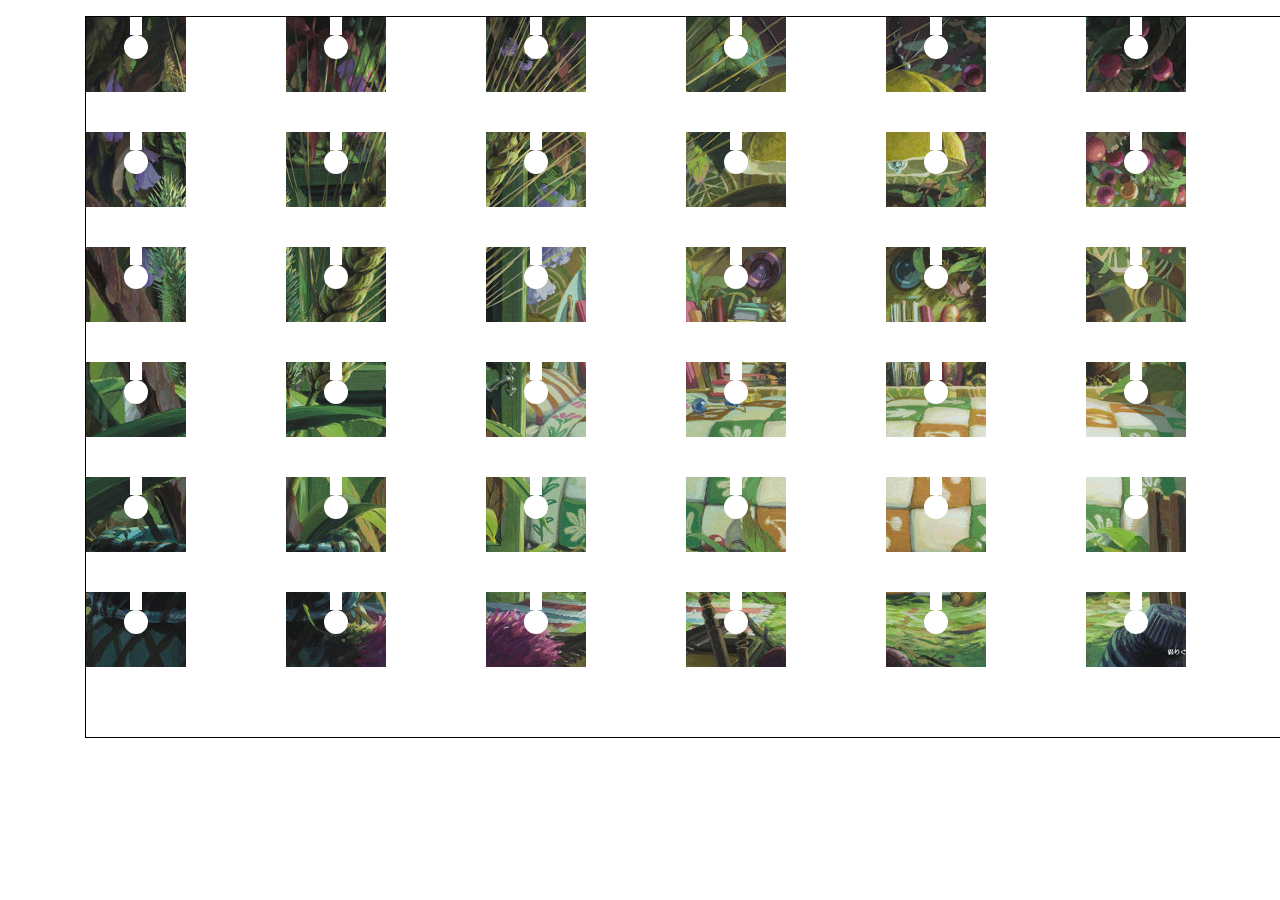
==== JigsawPuzzle/index.html @ 53cbe932 "WIP" ====
<!DOCTYPE html>
<html lang="ja">
  <head>
    <meta charset="utf-8">
    <title>jigsaw-puzzle-js</title>
    <link rel="stylesheet" href="https://stackpath.bootstrapcdn.com/bootstrap/4.3.1/css/bootstrap.min.css" integrity="sha384-ggOyR0iXCbMQv3Xipma34MD+dH/1fQ784/j6cY/iJTQUOhcWr7x9JvoRxT2MZw1T" crossorigin="anonymous">
    <link href="css/style.css" rel="stylesheet">
  </head>
  <body>
    <script>
      const canvasWidth = 1280, canvasHeight = 720;
      let canvasContext = null;
      let canvas = null;

      function updateCanvas() {
        let ctx = canvasContext;
        // キャンバスのクリア
        ctx.clearRect(0, 0, canvasWidth, canvasHeight);
        ctx.fillStyle = "rgba(255, 255, 255, 0.5)";
        ctx.fillRect(0, 0, canvasWidth, canvasHeight);
      }
      function onClick(e) {

      }
    </script>

    <div class="container">
      <canvas id="canvas" width="1280" height="720"></canvas>
      <canvas id="background-canvas" width="100" height="100" hidden></canvas>
    </div> <!-- /container -->
    
    <script src="https://code.jquery.com/jquery-3.3.1.slim.min.js" integrity="sha384-q8i/X+965DzO0rT7abK41JStQIAqVgRVzpbzo5smXKp4YfRvH+8abtTE1Pi6jizo" crossorigin="anonymous"></script>
    <script src="https://cdnjs.cloudflare.com/ajax/libs/popper.js/1.14.7/umd/popper.min.js" integrity="sha384-UO2eT0CpHqdSJQ6hJty5KVphtPhzWj9WO1clHTMGa3JDZwrnQq4sF86dIHNDz0W1" crossorigin="anonymous"></script>
    <script src="https://stackpath.bootstrapcdn.com/bootstrap/4.3.1/js/bootstrap.min.js" integrity="sha384-JjSmVgyd0p3pXB1rRibZUAYoIIy6OrQ6VrjIEaFf/nJGzIxFDsf4x0xIM+B07jRM" crossorigin="anonymous"></script>
    <script src="./js/common.js"></script>
    <script src="./js/resources.js"></script>
    <script src="./js/jigsawpuzzle.js"></script>
    <script>
      //imageList = JigsawPuzzle.Common.loadImages(["./image/sample.jpg"], function() {
      let loaded = JigsawPuzzle.Common.loadImages([JigsawPuzzle.Resources.Image.Sample]);
      loaded.then(function(imageList) {
        canvas = JigsawPuzzle.Common.run(function(context) {
          let puzzleMaker = new JigsawPuzzle.Core.JigsawPuzzleMaker({
            image: imageList[0],
            row: 8,
            column: 6
          });
          
          let p = puzzleMaker.createPieces();
          p.then(function(pieces){
            for (let y = 0; y < puzzleMaker.column; ++y) {
              for (let x = 0; x < puzzleMaker.row; ++x) {
                let index = (y * puzzleMaker.row) + x;
                pieces[index].draw(context, 200 * x, 115 * y);
              }
            }
          });
        });
        canvas.addEventListener('click', onClick, false);
      });
    </script>
  </body>
</html>
---- JigsawPuzzle/css/style.css ----
body {
  padding-top: 16px;
}
#canvas {
  border: solid 1px #000000;
}
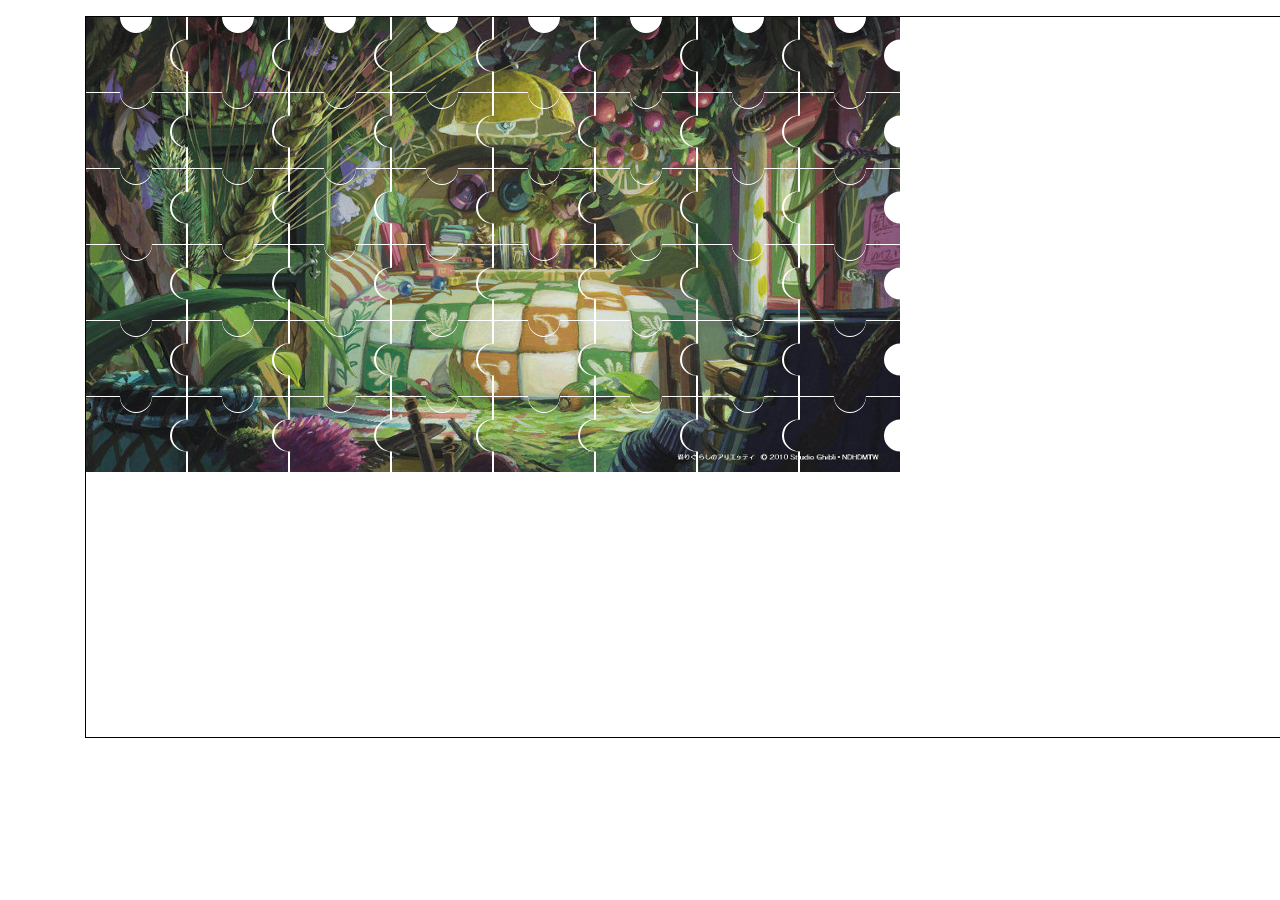
==== commit 2f3fea2c: "ピースの作成" ====
--- a/JigsawPuzzle/index.html
+++ b/JigsawPuzzle/index.html
@@ -51,7 +51,7 @@
             for (let y = 0; y < puzzleMaker.column; ++y) {
               for (let x = 0; x < puzzleMaker.row; ++x) {
                 let index = (y * puzzleMaker.row) + x;
-                pieces[index].draw(context, 200 * x, 115 * y);
+                pieces[index].draw(context, 102 * x, 76 * y);
               }
             }
           });
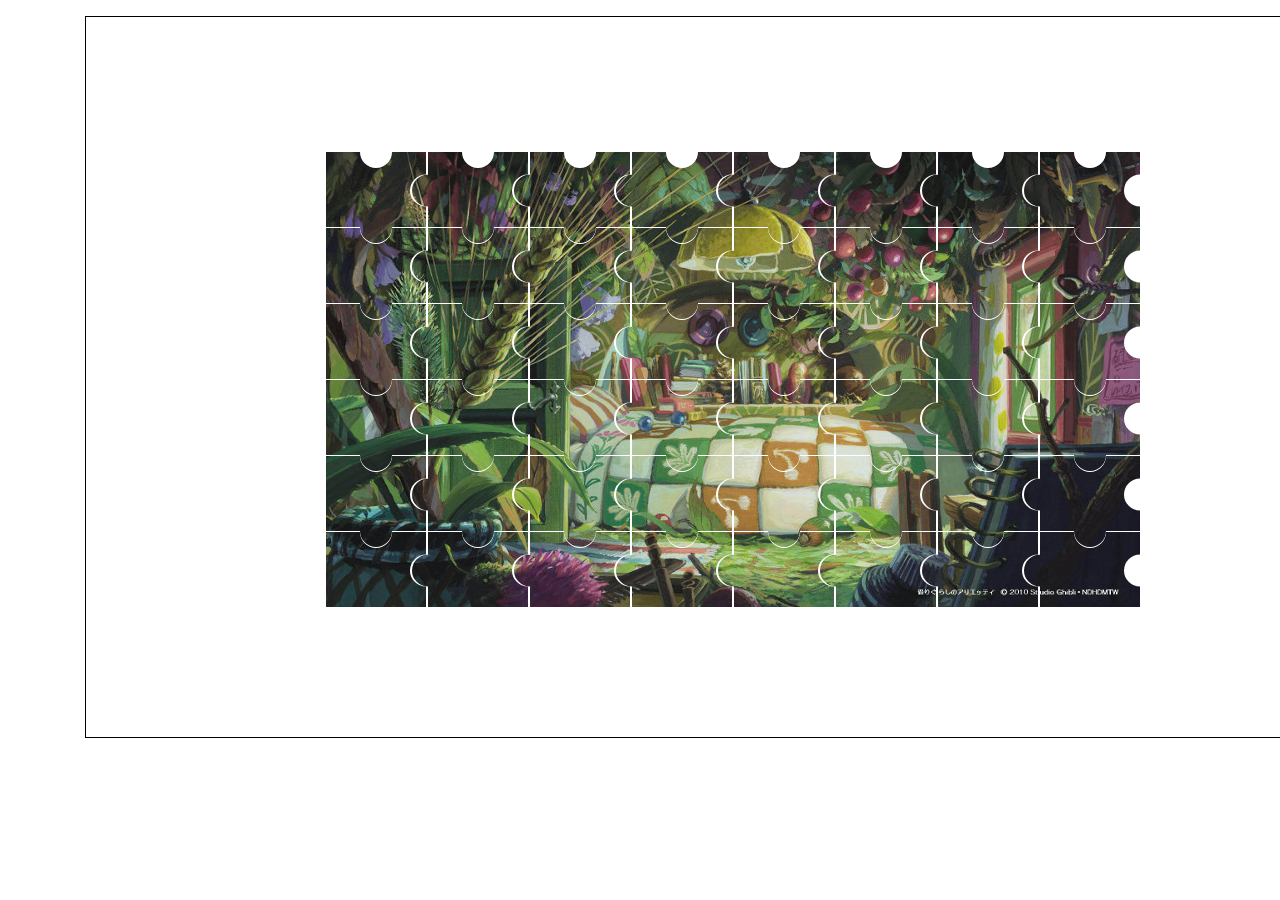
==== commit dc30b70f: "WIP" ====
--- a/JigsawPuzzle/index.html
+++ b/JigsawPuzzle/index.html
@@ -39,19 +39,22 @@
       //imageList = JigsawPuzzle.Common.loadImages(["./image/sample.jpg"], function() {
       let loaded = JigsawPuzzle.Common.loadImages([JigsawPuzzle.Resources.Image.Sample]);
       loaded.then(function(imageList) {
-        canvas = JigsawPuzzle.Common.run(function(context) {
+        canvas = JigsawPuzzle.Common.run(function(context, width, height) {
           let puzzleMaker = new JigsawPuzzle.Core.JigsawPuzzleMaker({
             image: imageList[0],
             row: 8,
             column: 6
           });
-          
+          console.log(canvas);
+          let offsetX = width * 0.5 - imageList[0].width * 0.5;
+          let offsetY = height * 0.5 - imageList[0].height * 0.5;
+
           let p = puzzleMaker.createPieces();
           p.then(function(pieces){
             for (let y = 0; y < puzzleMaker.column; ++y) {
               for (let x = 0; x < puzzleMaker.row; ++x) {
                 let index = (y * puzzleMaker.row) + x;
-                pieces[index].draw(context, 102 * x, 76 * y);
+                pieces[index].draw(context, offsetX + 102 * x, offsetY + 76 * y);
               }
             }
           });
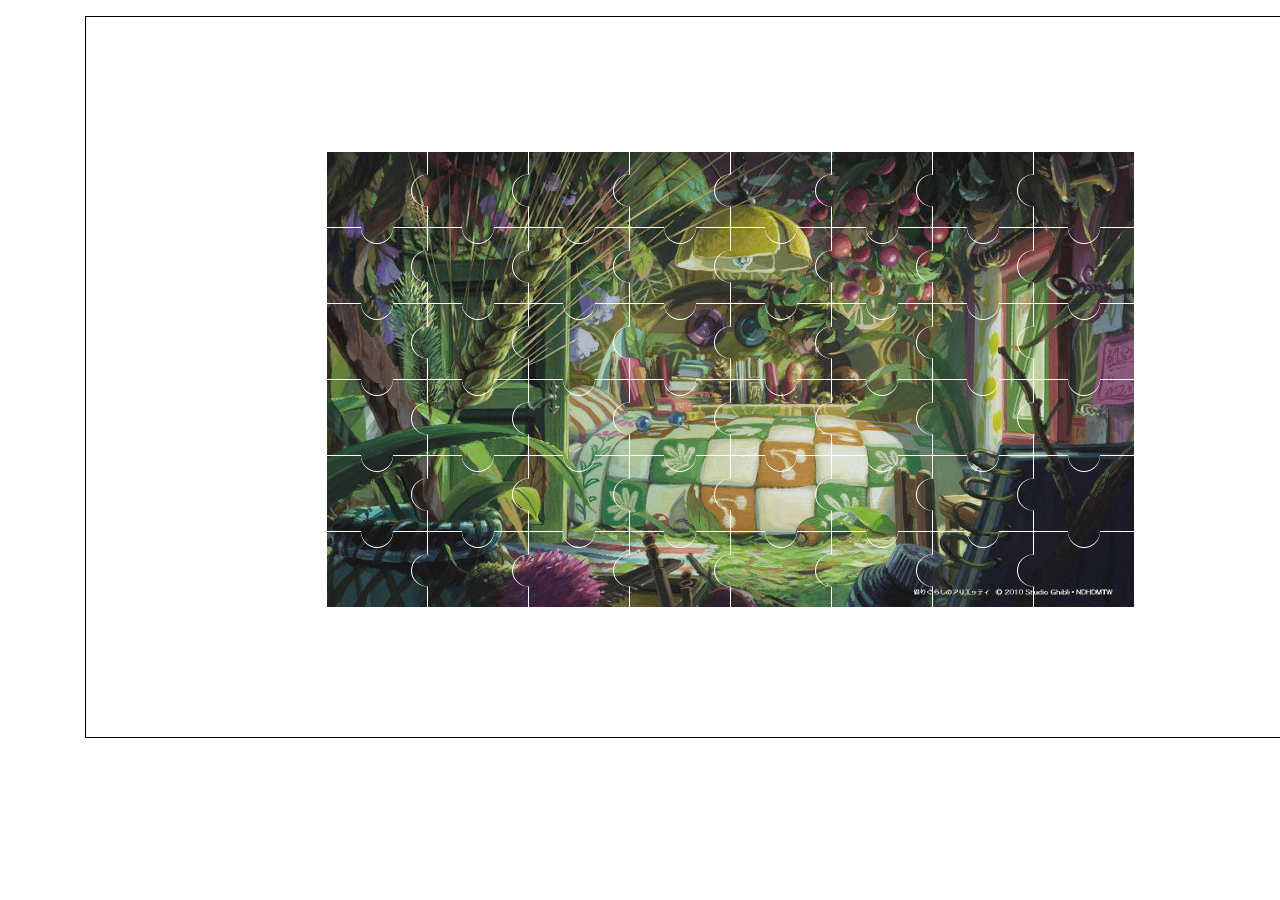
==== commit f1ff535f: "コード整理" ====
--- a/JigsawPuzzle/index.html
+++ b/JigsawPuzzle/index.html
@@ -45,7 +45,7 @@
             row: 8,
             column: 6
           });
-          console.log(canvas);
+
           let offsetX = width * 0.5 - imageList[0].width * 0.5;
           let offsetY = height * 0.5 - imageList[0].height * 0.5;
 
@@ -54,7 +54,8 @@
             for (let y = 0; y < puzzleMaker.column; ++y) {
               for (let x = 0; x < puzzleMaker.row; ++x) {
                 let index = (y * puzzleMaker.row) + x;
-                pieces[index].draw(context, offsetX + 102 * x, offsetY + 76 * y);
+                let piece = pieces[index];
+                piece.draw(context, offsetX + (piece.width + 1) * x + 1, offsetY + (piece.height + 1) * y);
               }
             }
           });
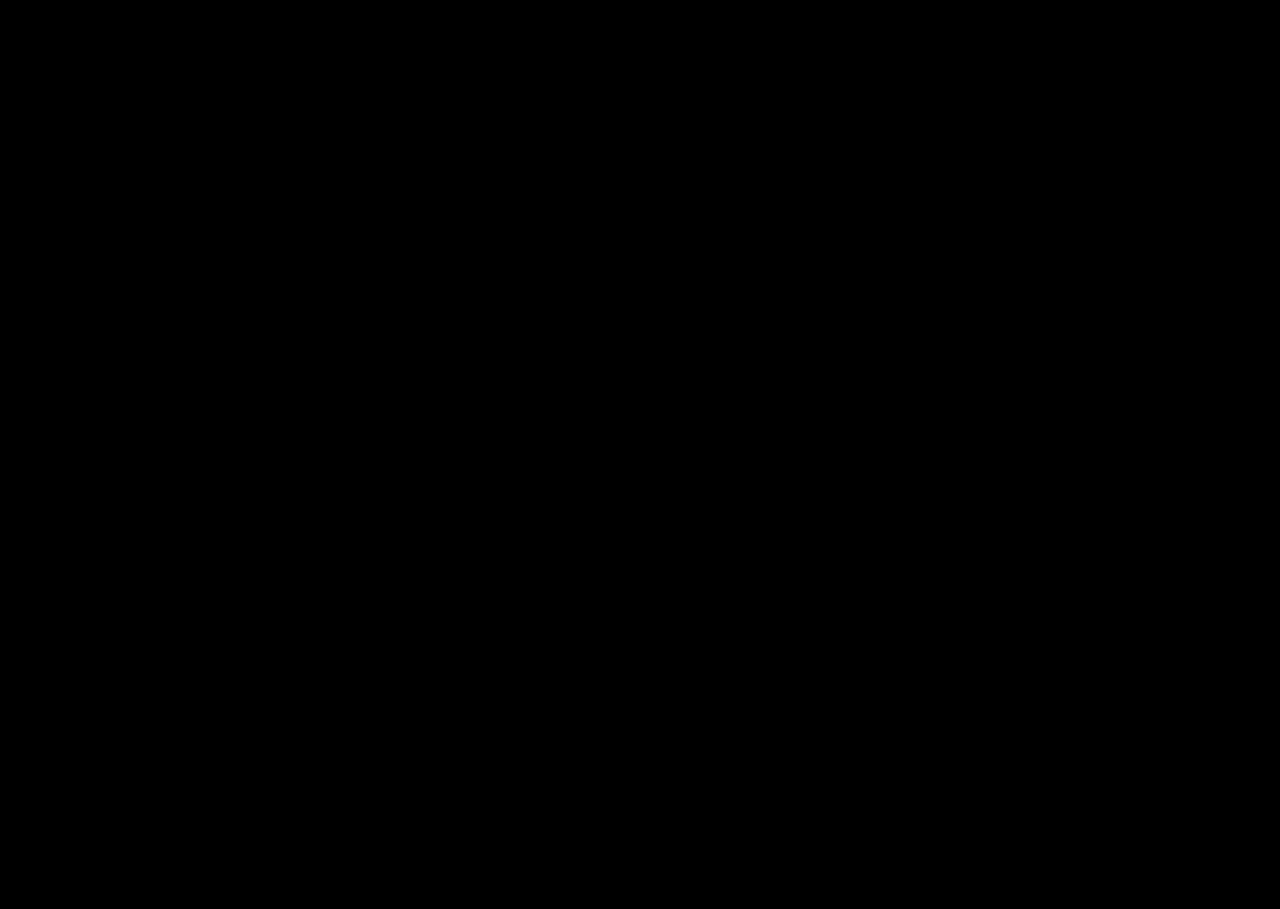
==== commit 8d60df59: "物理エンジンの組み込み" ====
--- a/JigsawPuzzle/index.html
+++ b/JigsawPuzzle/index.html
@@ -19,16 +19,16 @@
         ctx.fillStyle = "rgba(255, 255, 255, 0.5)";
         ctx.fillRect(0, 0, canvasWidth, canvasHeight);
       }
-      function onClick(e) {
-
-      }
     </script>
 
+    <canvas id="canvas" width="1280" height="720"></canvas>
+    <!-- 
     <div class="container">
       <canvas id="canvas" width="1280" height="720"></canvas>
       <canvas id="background-canvas" width="100" height="100" hidden></canvas>
-    </div> <!-- /container -->
-    
+    </div>
+    -->
+    <script src="https://cdnjs.cloudflare.com/ajax/libs/matter-js/0.14.2/matter.min.js" integrity="sha512-pi0tSRZdlNRZeANPwdAIHRAYg6gZZV6QlAiyHXn5TYqLzBKE9jlttO/QgYLMhISD6oNv2kPsVelx+n5nw0FqKA==" crossorigin="anonymous"></script>
     <script src="https://code.jquery.com/jquery-3.3.1.slim.min.js" integrity="sha384-q8i/X+965DzO0rT7abK41JStQIAqVgRVzpbzo5smXKp4YfRvH+8abtTE1Pi6jizo" crossorigin="anonymous"></script>
     <script src="https://cdnjs.cloudflare.com/ajax/libs/popper.js/1.14.7/umd/popper.min.js" integrity="sha384-UO2eT0CpHqdSJQ6hJty5KVphtPhzWj9WO1clHTMGa3JDZwrnQq4sF86dIHNDz0W1" crossorigin="anonymous"></script>
     <script src="https://stackpath.bootstrapcdn.com/bootstrap/4.3.1/js/bootstrap.min.js" integrity="sha384-JjSmVgyd0p3pXB1rRibZUAYoIIy6OrQ6VrjIEaFf/nJGzIxFDsf4x0xIM+B07jRM" crossorigin="anonymous"></script>
@@ -36,31 +36,97 @@
     <script src="./js/resources.js"></script>
     <script src="./js/jigsawpuzzle.js"></script>
     <script>
+
+      let createPuzzle = (canvas, pieces, column, row) => {
+        const Engine = Matter.Engine,
+              Render = Matter.Render,
+              World = Matter.World,
+              Bodies = Matter.Bodies,
+              Body = Matter.Body;
+
+        const engine = Engine.create();
+        var render = Render.create({
+            canvas: canvas,
+            engine: engine,
+            options: {
+                width: canvas.width,
+                height: canvas.height,
+                background: '#000',
+                wireframes: false,
+                showAngleIndicator: true
+            }
+        });
+        const groundWidth = canvas.width, groundHeight = canvas.height, groundThickness = 4;
+        var ground = Bodies.rectangle(groundWidth / 2  - groundThickness, groundHeight - groundThickness, groundWidth, groundThickness, { isStatic: true, render: {fillStyle: '#000'} });
+        var wallL = Bodies.rectangle(0, groundHeight / 2 - groundThickness, groundThickness * 2, groundHeight, { isStatic: true, render: {fillStyle: '#000'} });
+        var wallR = Bodies.rectangle(groundWidth - groundThickness, groundHeight / 2 - groundThickness, groundThickness, groundHeight, { isStatic: true, render: {fillStyle: '#000'} });
+        World.add(engine.world, [ground, wallL, wallR]);
+
+        let pieceScale = 1.0;
+        let imageWidth = 720 * pieceScale;
+        let imageHeight = 480 * pieceScale;
+        let canvasOffsetX = canvas.width * 0.5 - imageWidth * 0.5;
+        let canvasOffsetY = canvas.height * 0.5 - imageHeight * 0.5;
+        let pieceOffset = 0;
+
+
+        let boxes = []
+
+        for (let y = 0; y < column; ++y) {
+          for (let x = 0; x < row; ++x) {
+            let index = (y * row) + x;
+            let piece = pieces[index];
+            let pieceWidth = piece.width * pieceScale;
+            let pieceHeight = piece.height * pieceScale;
+            var box = Bodies.rectangle(
+              canvasOffsetX + (pieceWidth + pieceOffset) * x,
+              canvasOffsetY + (pieceHeight + pieceOffset) * y, pieceWidth, pieceHeight, {
+                density: 0.1,
+                frictionAir: 0.0006,
+                restitution: 1.0,
+                friction: 1.0,
+                render: {
+                  sprite: {
+                    texture: piece.image.src,
+                    xScale: pieceScale,
+                    yScale: pieceScale
+                  }
+                }
+            });
+            box.isStatic = true;
+            boxes.push(box);
+          }
+        }
+
+        World.add(engine.world, boxes);
+        Engine.run(engine);
+        Render.run(render);
+
+        canvas.addEventListener('click', (e) => {
+          boxes.forEach((box) => {
+            let power = 20.0;
+            Body.setVelocity(box, {x: -power + (Math.random() * (power * 2)), y: -power + (Math.random() * (power * 2))});
+            box.isStatic = false
+          });
+        }, false);
+      };
+
       //imageList = JigsawPuzzle.Common.loadImages(["./image/sample.jpg"], function() {
       let loaded = JigsawPuzzle.Common.loadImages([JigsawPuzzle.Resources.Image.Sample]);
       loaded.then(function(imageList) {
-        canvas = JigsawPuzzle.Common.run(function(context, width, height) {
+        JigsawPuzzle.Common.run(function(context, canvas) {
+          canvas.width = window.innerWidth;
+          canvas.height = window.innerHeight;
           let puzzleMaker = new JigsawPuzzle.Core.JigsawPuzzleMaker({
             image: imageList[0],
-            row: 8,
-            column: 6
+            row: 10,
+            column: 8
           });
-
-          let offsetX = width * 0.5 - imageList[0].width * 0.5;
-          let offsetY = height * 0.5 - imageList[0].height * 0.5;
-
           let p = puzzleMaker.createPieces();
           p.then(function(pieces){
-            for (let y = 0; y < puzzleMaker.column; ++y) {
-              for (let x = 0; x < puzzleMaker.row; ++x) {
-                let index = (y * puzzleMaker.row) + x;
-                let piece = pieces[index];
-                piece.draw(context, offsetX + (piece.width + 1) * x + 1, offsetY + (piece.height + 1) * y);
-              }
-            }
+            createPuzzle(canvas, pieces, puzzleMaker.column, puzzleMaker.row)
           });
         });
-        canvas.addEventListener('click', onClick, false);
       });
     </script>
   </body>
--- a/JigsawPuzzle/css/style.css
+++ b/JigsawPuzzle/css/style.css
@@ -1,5 +1,6 @@
 body {
-  padding-top: 16px;
+  padding: 0px;
+  background-color: #000000;
 }
 #canvas {
   border: solid 1px #000000;
